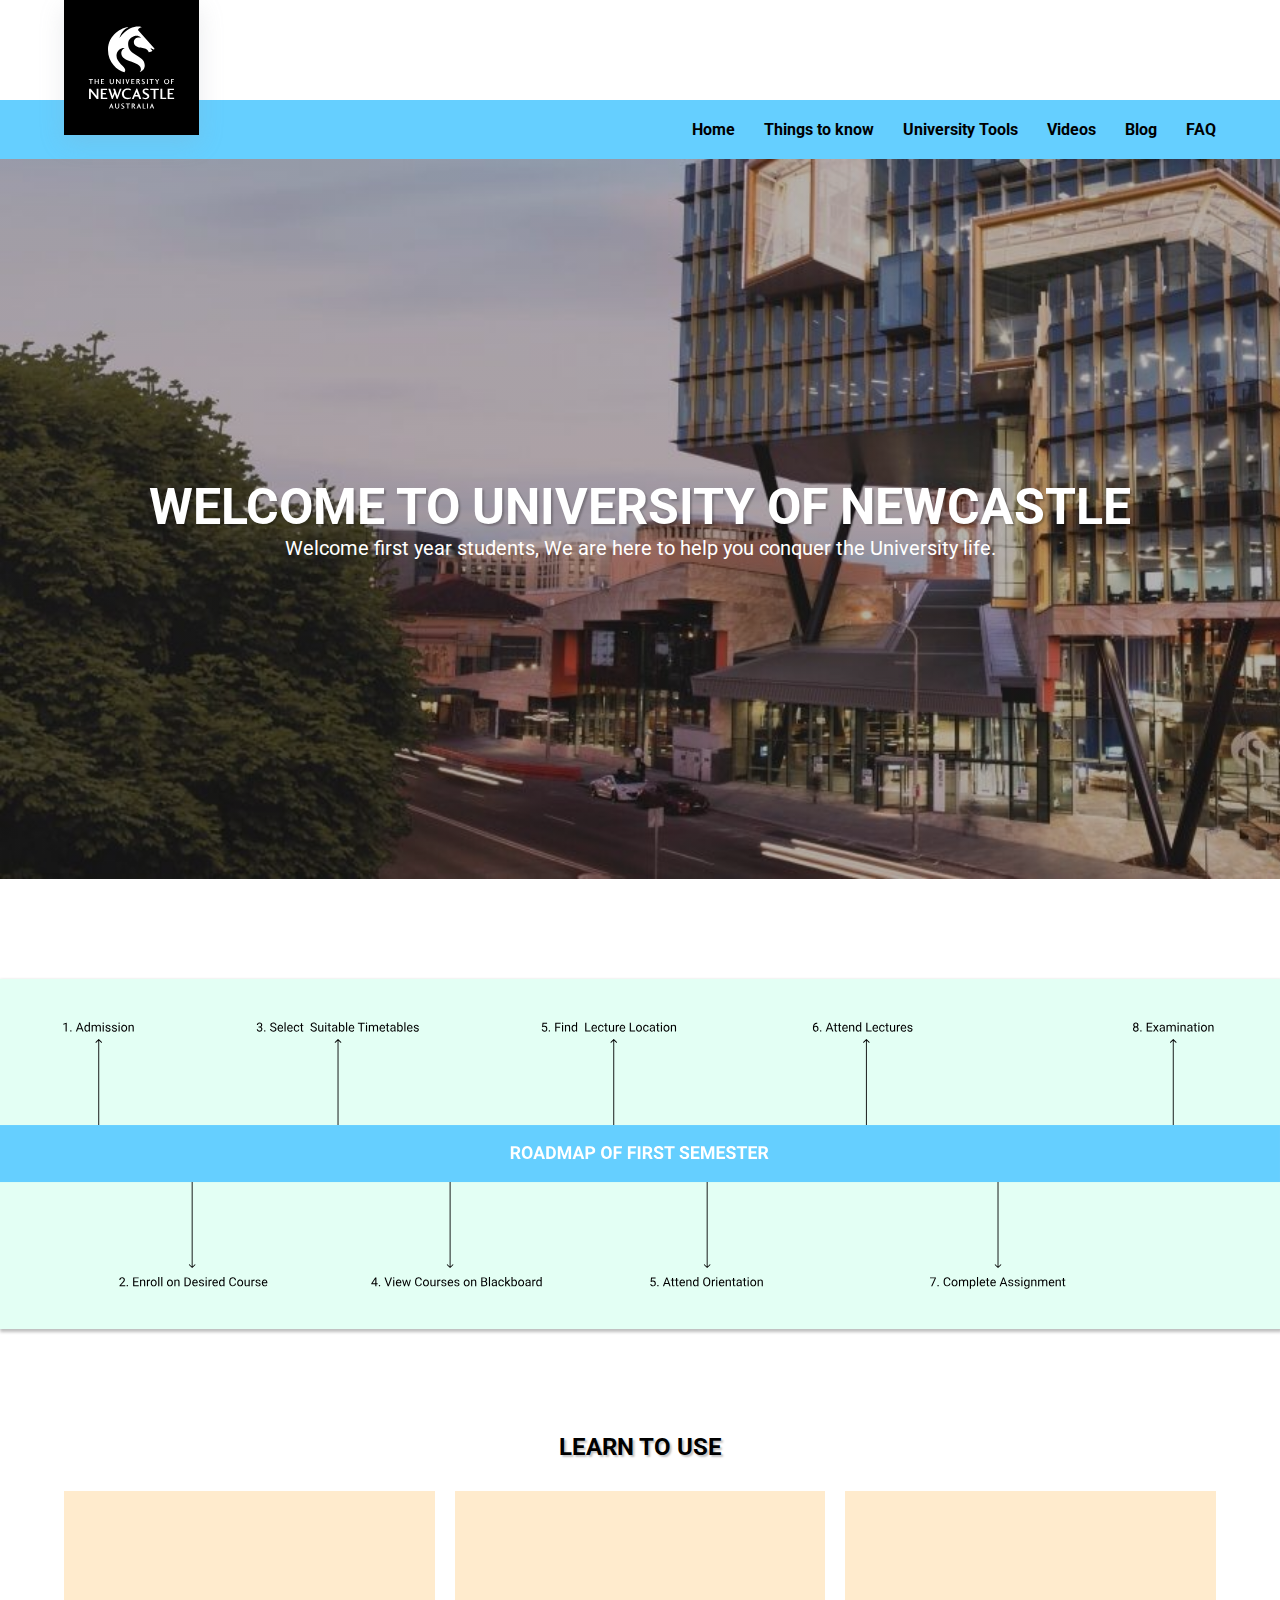
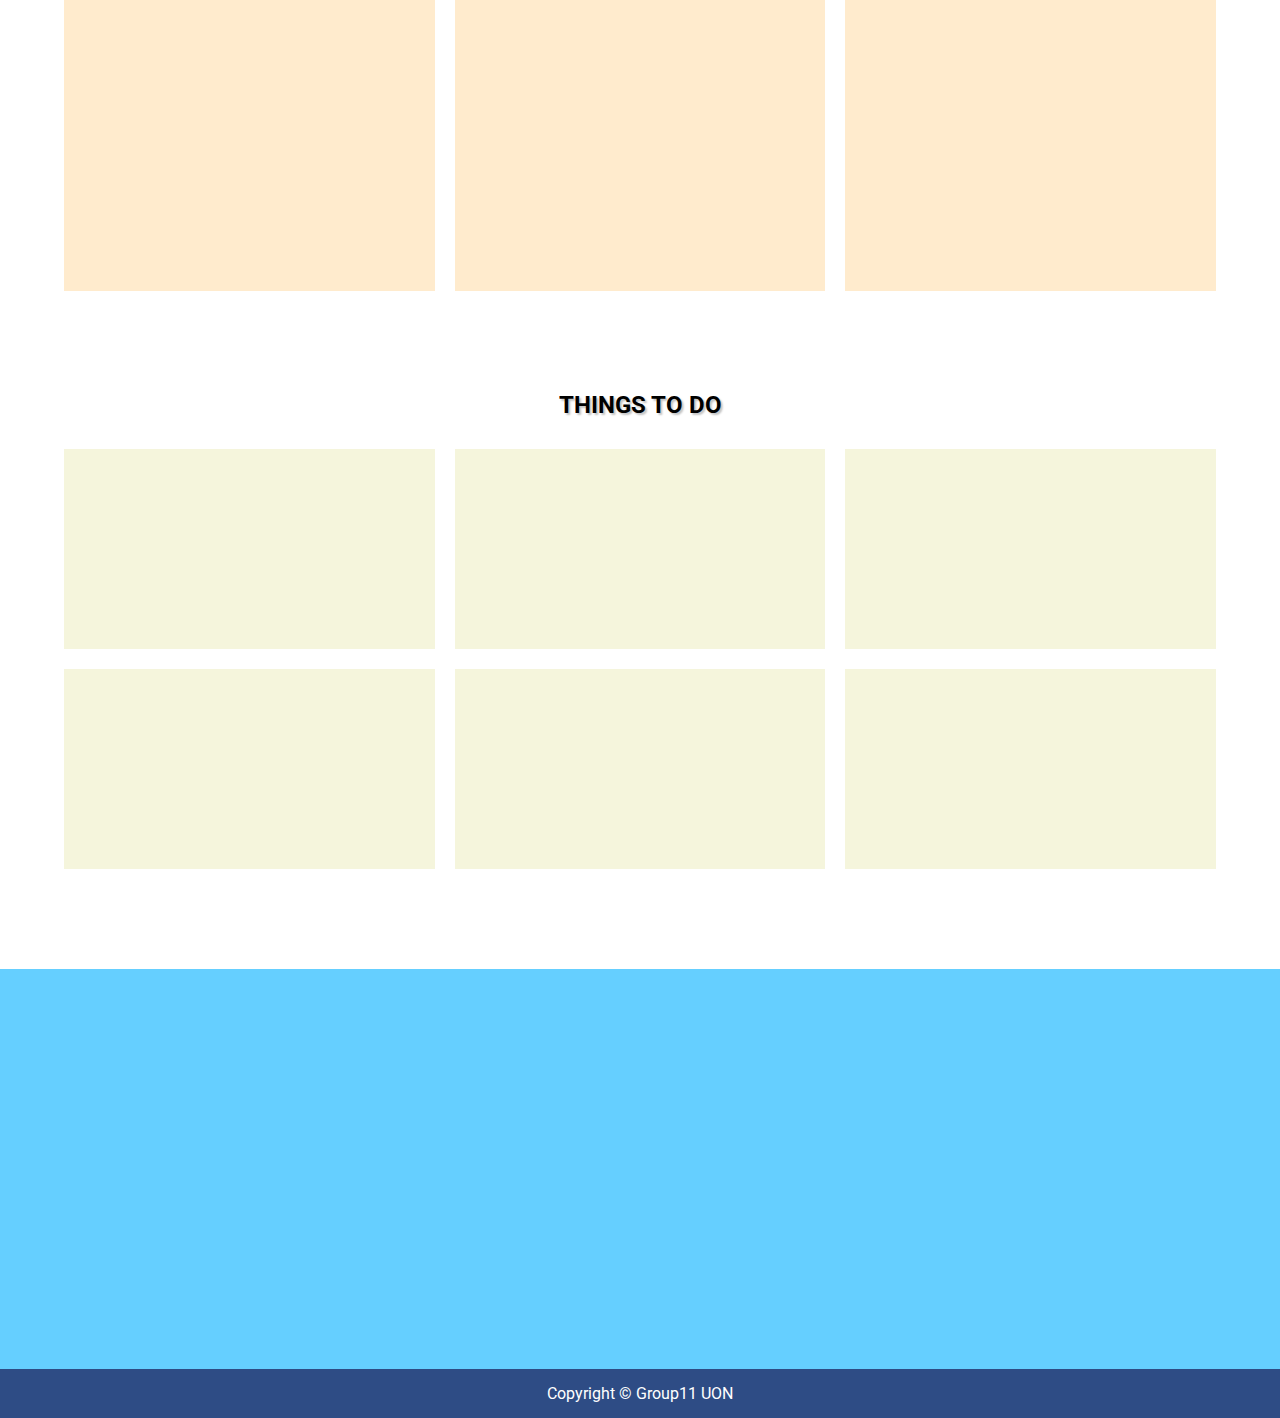
==== index.html @ e07ff452 "custom css 1" ====
<!DOCTYPE html>
<html lang="en">
<head>
    <meta charset="UTF-8">
    <meta http-equiv="X-UA-Compatible" content="IE=edge">
    <meta name="viewport" content="width=device-width, initial-scale=1.0">

    <!-- google-fonts -->
    <link rel="preconnect" href="https://fonts.gstatic.com">
    <link href="https://fonts.googleapis.com/css2?family=Roboto:wght@100;300&display=swap" rel="stylesheet">

    <!-- bootstrap-cdn -->
    <!-- <link rel="stylesheet" href="https://maxcdn.bootstrapcdn.com/bootstrap/4.0.0/css/bootstrap.min.css" integrity="sha384-Gn5384xqQ1aoWXA+058RXPxPg6fy4IWvTNh0E263XmFcJlSAwiGgFAW/dAiS6JXm" crossorigin="anonymous">
    <script src="https://maxcdn.bootstrapcdn.com/bootstrap/4.0.0/js/bootstrap.min.js" integrity="sha384-JZR6Spejh4U02d8jOt6vLEHfe/JQGiRRSQQxSfFWpi1MquVdAyjUar5+76PVCmYl" crossorigin="anonymous"></script> -->

    <!-- customcss -->    
    <link rel="stylesheet" href="css/custom.css">

    <title>Uon</title>
</head>
<body>
    <div class="container">
        <div class="head">
            <a href="#"><img src="../img/uon-logo-square.svg" alt="University of Newcastle" class="logo"></a>
        </div>
    </div>
    <div class="navigation">
        <div class="menu container">
            <a href="#">Home</a>
            <a href="#">Things to know</a>
            <a href="#">University Tools</a>
            <a href="#">Videos</a>
            <a href="http://">Blog</a>
            <a href="http://">FAQ</a>
        </div>
    </div>
    <div class="cover">
        <div class="cover-text">
            <h2>WELCOME TO UNIVERSITY OF NEWCASTLE</h2>
            <p>Welcome first year students, We are here to help you conquer the University life.</p>
        </div>
    </div>
    <div class="roadmap">
        <img src="img/roadmap.svg" alt="">
    </div>
    <div class="learn container">
        <h2 class="title">Learn to use</h2>
        <div class="card-wrapper">
            <div class="card"></div>
            <div class="card"></div>
            <div class="card"></div>
        </div>
    </div>
    <div class="things container">
        <h2 class="title">Things to do</h2>
        <div class="things-wrapper">
            <div class="t-card"></div>
            <div class="t-card"></div>
            <div class="t-card"></div>
            <div class="t-card"></div>
            <div class="t-card"></div>
            <div class="t-card"></div>
        </div>
    </div>
    <div class="footer"></div>
    <div class="copyright">Copyright © Group11 UON</div>
</body>
</html>
---- css/custom.css ----
* {
    margin: 0;
    padding: 0;
    box-sizing: border-box;
    font-family: 'Roboto', sans-serif;
}

.container {
    width: 90vw;
    margin: auto;
}

.head, .space {
    height: 100px;
}

.logo {
    width: 135px;
    vertical-align: middle;
    box-shadow: rgba(149, 157, 165, 0.2) 0px 8px 24px;
}

.navigation {
    background-color: #65CFFF;
    padding: 20px 0;

}

.menu {
    text-align: right;
}

.menu a {
    text-decoration: none;
    color: #000000;
    margin-left: 25px;
    font-weight: bold;
}

.menu a:hover {
    color: #ffffff;
}

.cover {
    background-image: linear-gradient(rgba(15, 15, 15, 0.3), rgba(0, 0, 0, 0.3)), url(../img/cover.jpg);
    background-size: cover; 
    height: 80vh;
    display: flex;
    align-items: center;
    justify-content: center;
}

/* image from https://aecom.com/projects/new-space-university-of-newcastle/ */

.roadmap {
    padding: 100px 0;
    
}

.roadmap img {
    width: 100%;
    box-shadow: 1px 2px 3px 1px #bebebe;
}

.cover-text {
    text-align: center;
    color: #ffffff;
}

.cover-text h2 {    
    font-size: 50px;
    text-shadow: 2px 2px 2px #0000003d;    
    font-weight: bold;
}

.cover-text p {
    font-size: 20px;
}

.learn, .things {
    padding-bottom: 100px;
}

.title {
    text-transform: uppercase;
    font-weight: bold;
    text-align: center;
    padding-bottom: 30px;
    text-shadow: 2px 2px 2px #0000003d;    
}

.card-wrapper {
    display: grid;
    grid-template-columns: 1fr 1fr 1fr;
    grid-column-gap: 20px;
}

.card {
    background-color: blanchedalmond;
    height: 400px;
}

.things-wrapper {
    display: grid;
    grid-template-columns: 1fr 1fr 1fr;
    grid-template-rows: 1fr 1fr;
    grid-gap: 20px;
}

.t-card {
    background-color: beige;
    height: 200px;
}

.footer {
    background: #65CFFF;
    height: 400px;
}

.copyright {
    text-align: center;
    color: #ffffff;
    background: #2E4C85;
    padding: 15px;
}
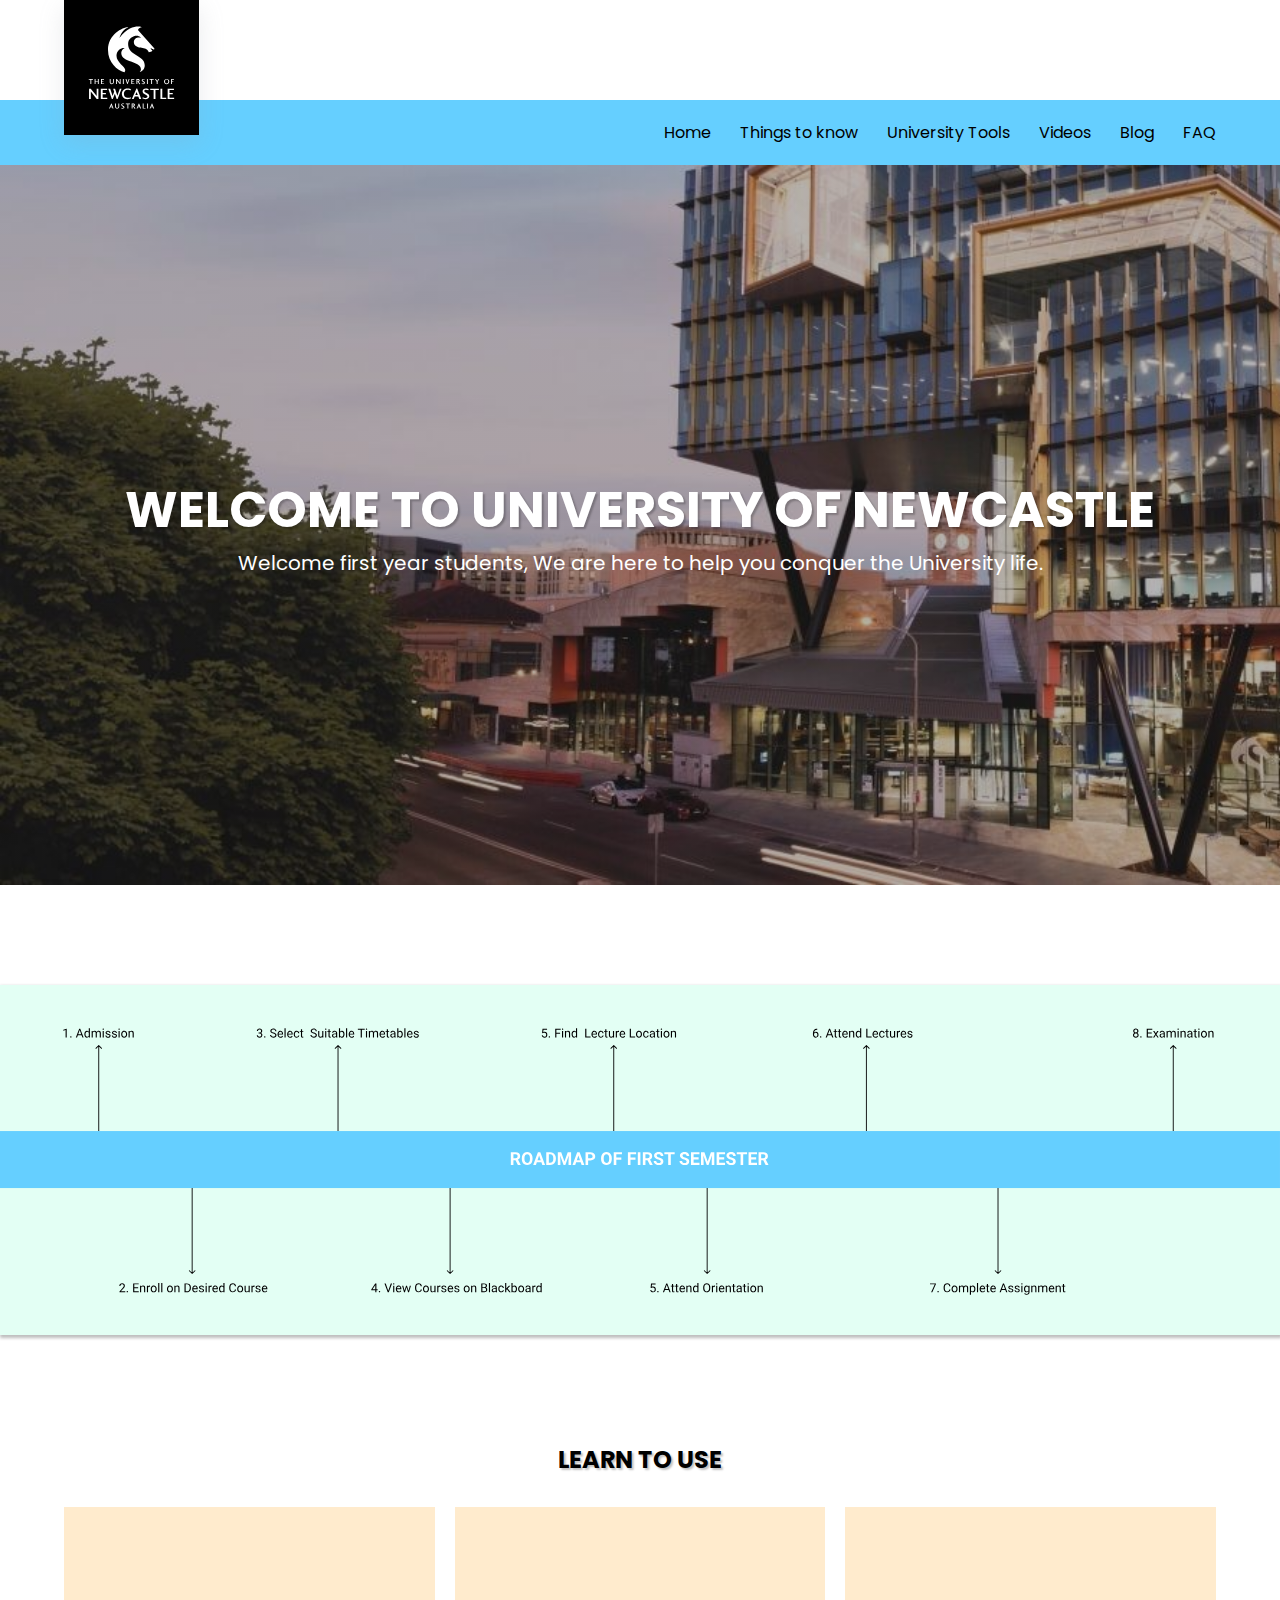
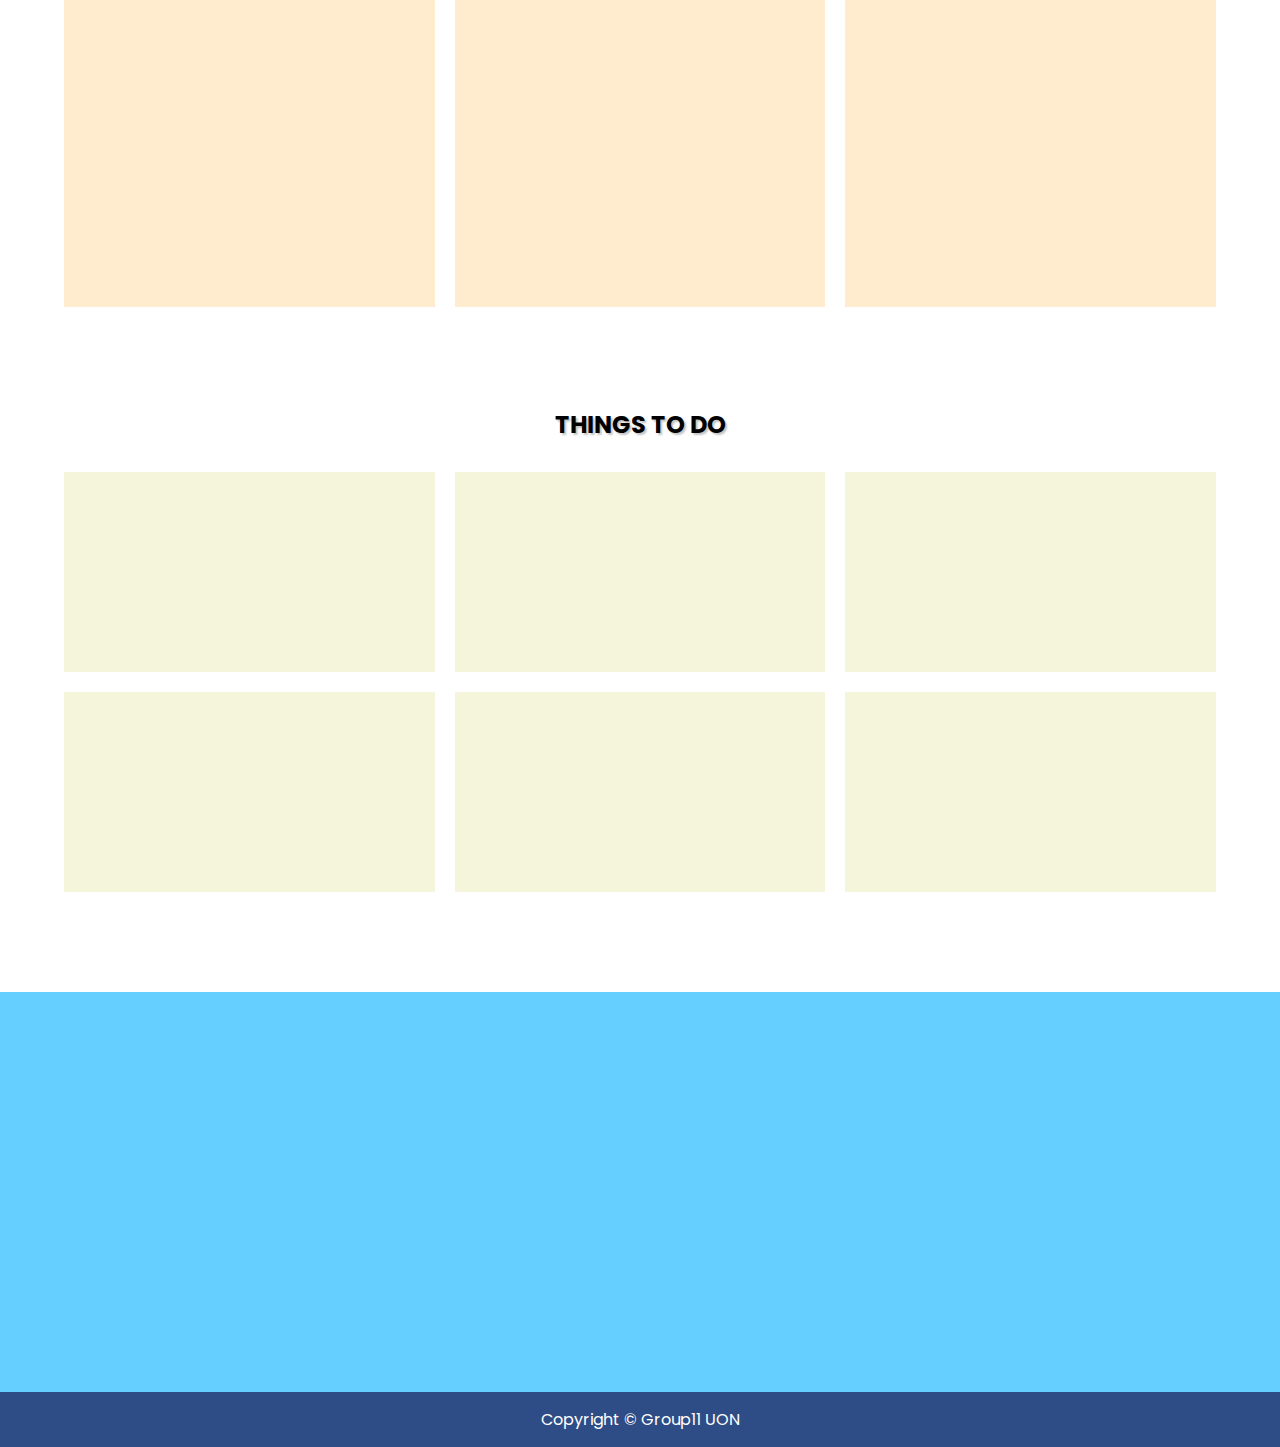
==== commit d8c0c409: "changes" ====
--- a/index.html
+++ b/index.html
@@ -19,27 +19,33 @@
     <title>Uon</title>
 </head>
 <body>
+    <!-- ------------------------- Header ----------------------------------- -->
     <div class="container">
         <div class="head">
-            <a href="#"><img src="../img/uon-logo-square.svg" alt="University of Newcastle" class="logo"></a>
+            <a href="#"><img src="img/uon-logo-square.svg" alt="University of Newcastle" class="logo"></a>
         </div>
     </div>
     <div class="navigation">
         <div class="menu container">
-            <a href="#">Home</a>
-            <a href="#">Things to know</a>
-            <a href="#">University Tools</a>
-            <a href="#">Videos</a>
-            <a href="http://">Blog</a>
-            <a href="http://">FAQ</a>
+            <a href="index.html">Home</a>
+            <a href="thingstoknow.html">Things to know</a>
+            <a href="universitytools.html">University Tools</a>
+            <a href="videos.html">Videos</a>
+            <a href="blog.html">Blog</a>
+            <a href="faq.html">FAQ</a>
         </div>
     </div>
+    <!-- -------------------------------------- Header ends -----------------------------  -->
+
+    <!-- ---------------------------------------- Cover ---------------------------------------  -->
     <div class="cover">
         <div class="cover-text">
             <h2>WELCOME TO UNIVERSITY OF NEWCASTLE</h2>
             <p>Welcome first year students, We are here to help you conquer the University life.</p>
         </div>
     </div>
+
+    <!-- --------------------------------- Cover ends ------------------------------------------------ -->
     <div class="roadmap">
         <img src="img/roadmap.svg" alt="">
     </div>
--- a/css/custom.css
+++ b/css/custom.css
@@ -1,8 +1,10 @@
+@import url('https://fonts.googleapis.com/css2?family=Poppins:wght@200;400;500&display=swap');
 * {
     margin: 0;
     padding: 0;
     box-sizing: border-box;
-    font-family: 'Roboto', sans-serif;
+    /* font-family: 'Roboto', sans-serif; */
+    font-family: 'Poppins', sans-serif;
 }
 
 .container {
@@ -23,7 +25,6 @@
 .navigation {
     background-color: #65CFFF;
     padding: 20px 0;
-
 }
 
 .menu {
@@ -34,7 +35,6 @@
     text-decoration: none;
     color: #000000;
     margin-left: 25px;
-    font-weight: bold;
 }
 
 .menu a:hover {
@@ -124,3 +124,105 @@
     padding: 15px;
 }
 
+.banner {
+    background-image: linear-gradient(rgba(15, 15, 15, 0.3), rgba(0, 0, 0, 0.3)), url(../img/cover.jpg);
+    background-size: cover; 
+    height: 20vh;
+    display: flex;
+    align-items: center;
+    justify-content: center;
+}
+
+.banner-text {
+    text-align: center;
+    color: #ffffff;
+}
+
+.banner-text h2 {    
+    font-size: 50px;
+    text-shadow: 2px 2px 2px #0000003d;    
+    font-weight: bold;
+}
+
+.blog-background {
+    background:rgba(149, 157, 165, 0.2);
+}
+
+.blog-content {
+    background: white;
+    border-radius: 10px;
+    max-width: 80vw;
+    margin: auto;
+    margin-top: -50px;
+    padding: 100px;
+    line-height: 2;
+}
+
+.video-content {
+    padding-top: 20px;
+    text-align: center;
+    display: grid;
+    grid-template-columns: 1fr 1fr;
+}
+
+.video {
+    padding-top: 10px;
+}
+
+.video-title {
+    padding: 10px;
+}
+
+.post-title {
+    background: #2E4C85;;
+    font-weight: normal;
+    display: flex;
+    height: 300px;
+    color: white;
+    justify-content: center;
+    align-items: center;
+    text-transform: uppercase;
+    font-size: 3rem;
+}
+
+.blog-wrapper {
+    padding-top: 20px;
+    padding-bottom: 20px;
+    display: grid;
+    grid-template-columns: 1fr 1fr 1fr;
+    grid-template-rows: 1fr 1fr;
+    grid-gap: 30px;
+}
+
+.b-title {
+    padding: 10px;
+    text-align: center;
+    color: #ffffff;
+}
+
+.blog-card {
+    background-color: #007db7;
+    height: 300px;
+    display: grid;
+    grid-template-rows: 4fr 1fr;
+    box-shadow: 0 2px 5px 1px rgba(64,60,67,.16);
+}
+
+.blog-wrapper a {
+    text-decoration: none;
+    color: black;
+}
+
+.blog-wrapper a:hover .blog-card{
+    color: purple;
+    box-shadow: 0 2px 5px 1px rgba(0, 0, 0, 0.40);
+}
+
+.color {
+    background: #EDFA3C;
+}
+
+.color img {
+    height: 100%;
+    width: 100%;
+}